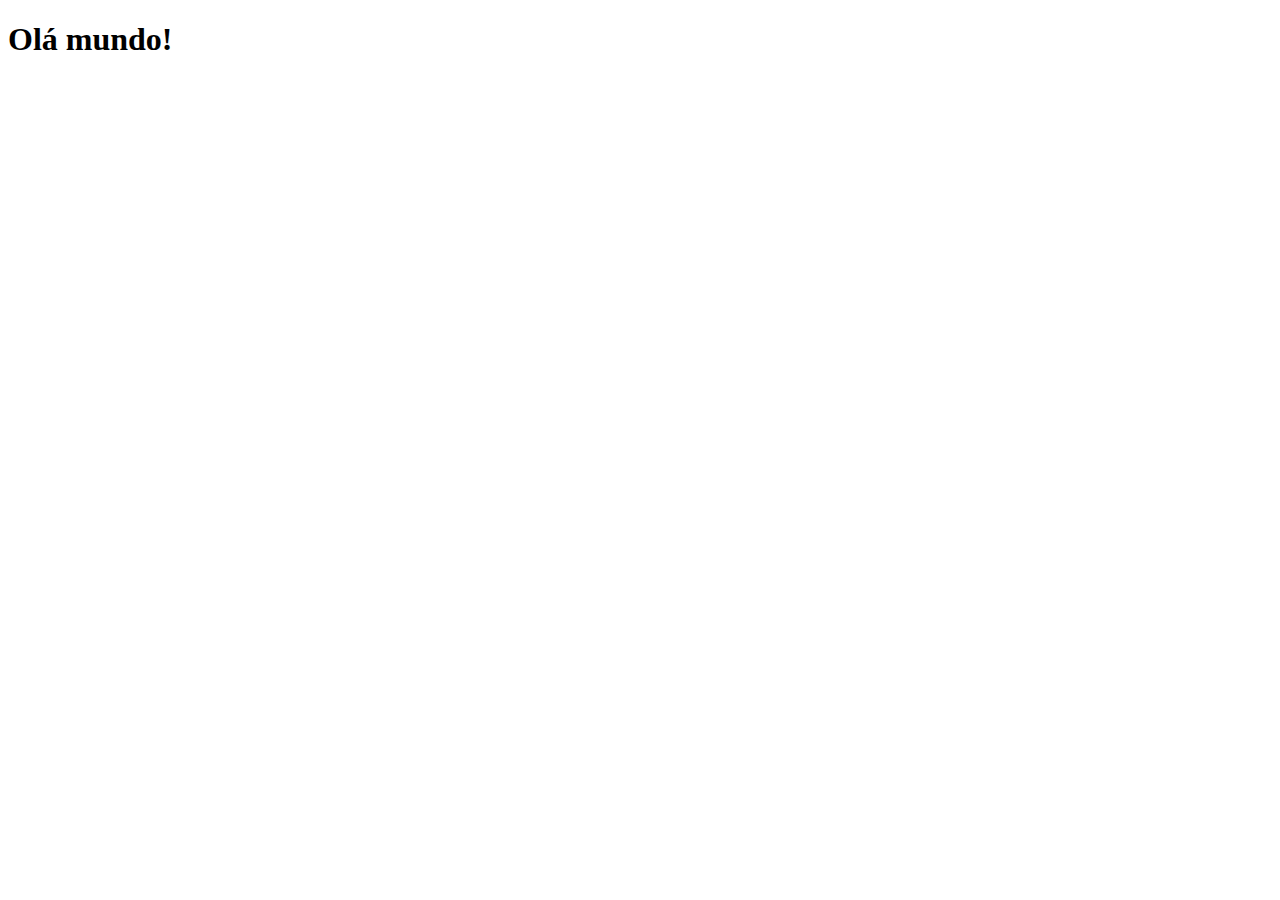
==== index.html @ a0e19514 "Index.html" ====
<!DOCTYPE html>
<html lang="pt-br">
<head>
    <meta charset="UTF-8">
    <meta name="viewport" content="width=device-width, initial-scale=1.0">
    <title>Projeto redes sociais</title>
    <link rel="shortcut icon" href="favicon.ico" type="image/x-icon">
</head>
<body>
    
    <h1>Olá mundo!</h1>
    
</body>
</html>
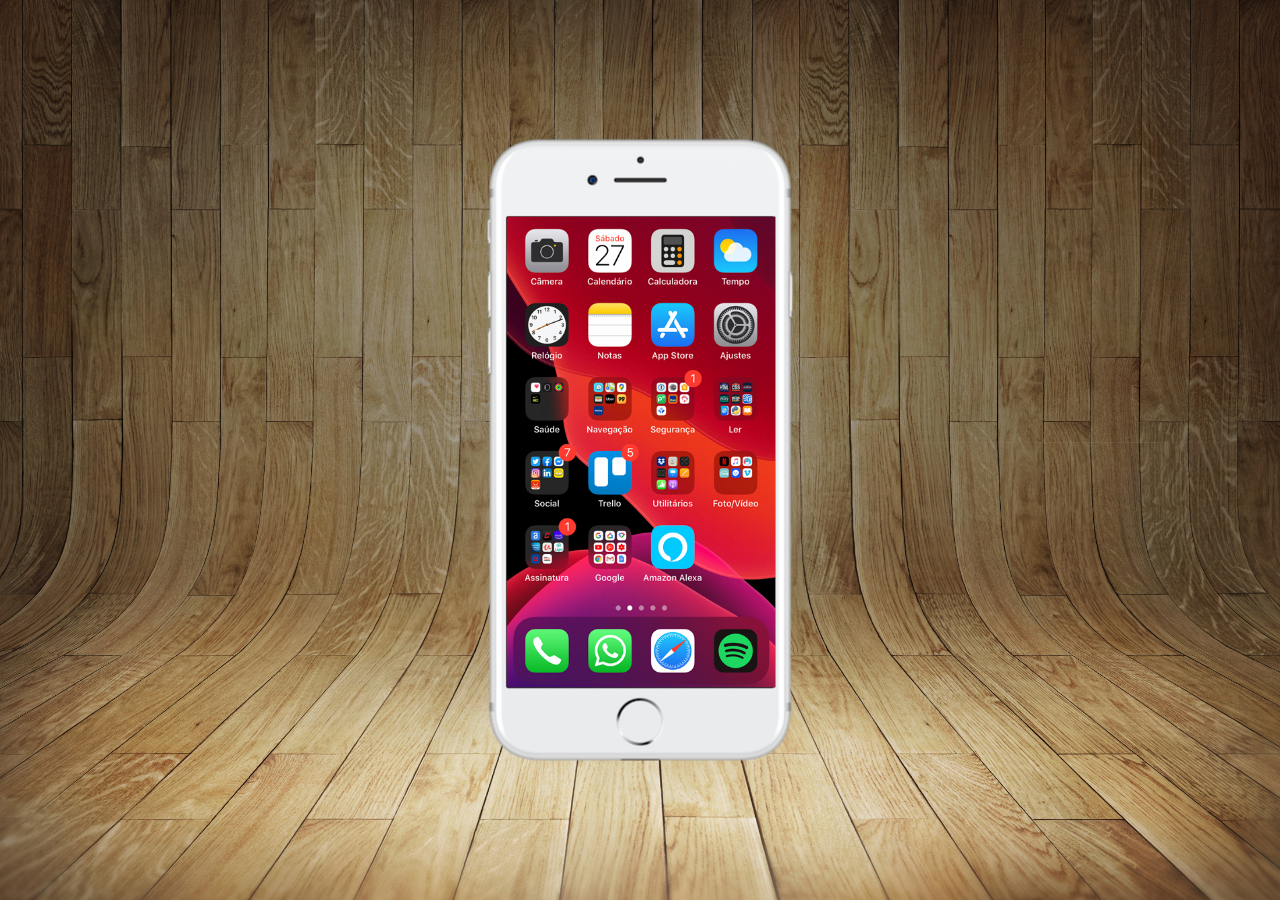
==== commit b10a3f90: "criei tela home" ====
--- a/index.html
+++ b/index.html
@@ -5,10 +5,18 @@
     <meta name="viewport" content="width=device-width, initial-scale=1.0">
     <title>Projeto redes sociais</title>
     <link rel="shortcut icon" href="favicon.ico" type="image/x-icon">
+    <link rel="stylesheet" href="estilos/style.css">
 </head>
 <body>
     
-    <h1>Olá mundo!</h1>
-    
+    <main>
+        <section id="telefone">
+            <iframe src="home.html" frameborder="0" name="tela" id="tela"></iframe>
+        </section>
+        <section id="redessocias">
+
+        </section>
+    </main>
+
 </body>
 </html>--- a/estilos/style.css
+++ b/estilos/style.css
@@ -0,0 +1,43 @@
+@charset "UTF-8";
+
+*{
+    margin: 0px;
+    padding: 0px;
+    font-family: Arial, Helvetica, sans-serif;
+}
+
+html, body{
+    height: 100vh;
+    width: 100vw;
+    background-color: black;
+}
+
+body{
+    background: url('../imagens/fundo-madeira.jpg') no-repeat top center;
+    background-size: cover;
+    background-attachment: fixed;
+}
+
+main{
+    height: 100vh;
+    position: relative;
+}
+
+section#telefone{
+    position: absolute;
+    top: 50%;
+    left: 50%;
+    transform: translate(-50%, -50%);
+    width: 311px;
+    height: 627px;
+    background: url('../imagens/frame-iphone.png') no-repeat;
+
+}
+
+iframe#tela{
+    position: relative;
+    top: 80px;
+    left: 22px;
+    width: 269px;
+    height: 471px;
+}
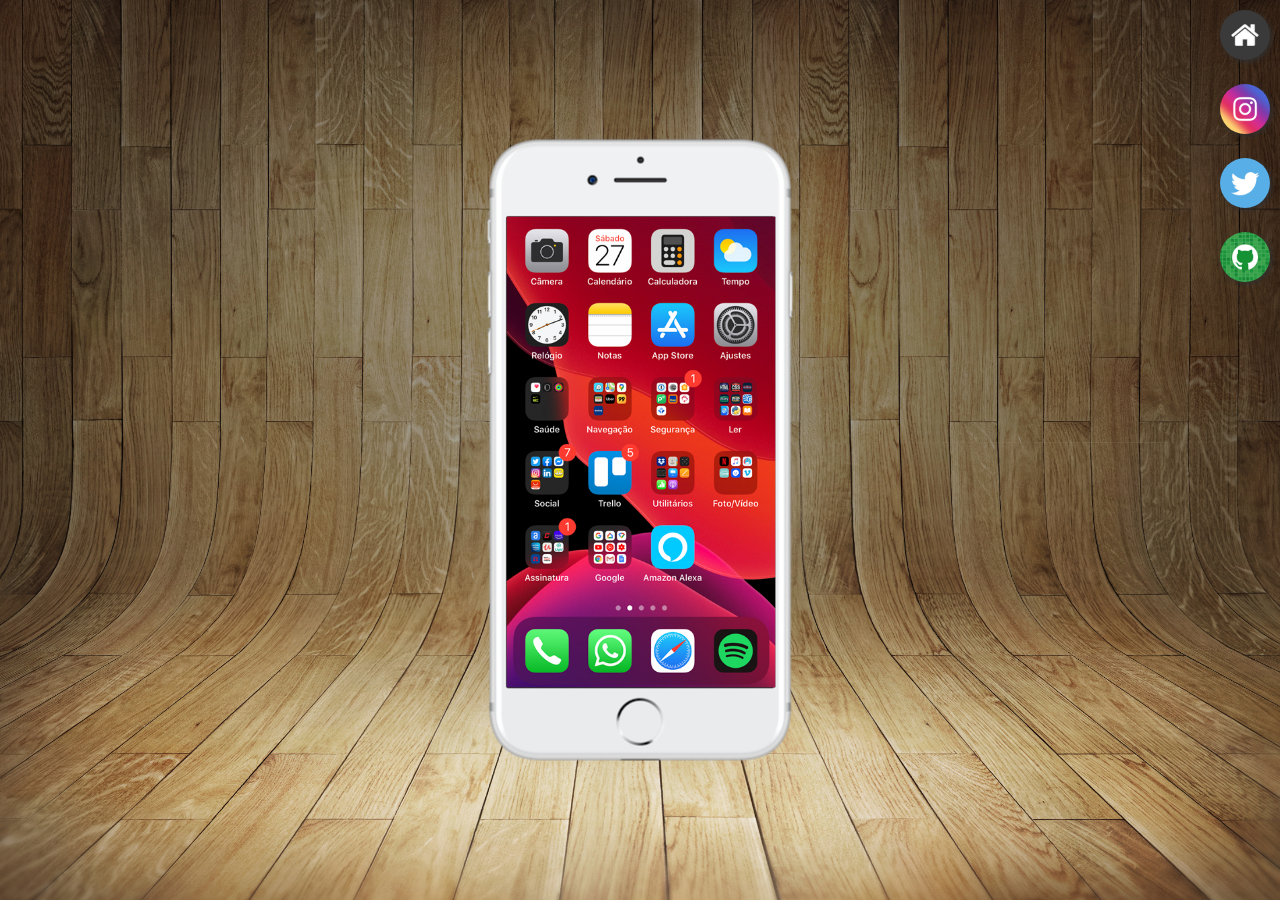
==== commit c7ed203e: "botões na lateral" ====
--- a/index.html
+++ b/index.html
@@ -13,7 +13,13 @@
         <section id="telefone">
             <iframe src="home.html" frameborder="0" name="tela" id="tela"></iframe>
         </section>
-        <section id="redessocias">
+        <section id="redessociais">
+
+            <a href="#" target="tela"><img src="imagens/logo-home.jpg" alt=""></a> <br>
+            <a href="#" target="tela"><img src="imagens/logo-instagram.jpg" alt=""></a> <br>
+            <a href="#" target="tela"><img src="imagens/logo-twitter.jpg" alt=""></a> <br>
+            <a href="#" target="tela"><img src="imagens/logo-github.jpg" alt=""></a> <br>
+
 
         </section>
     </main>
--- a/estilos/style.css
+++ b/estilos/style.css
@@ -41,3 +41,22 @@
     width: 269px;
     height: 471px;
 }
+
+section#redessociais img{
+    width: 50px;
+    margin: 10px;
+    border-radius: 50%;
+    box-shadow: 2px 2px 5px rgba(49, 48, 48, 0.94);
+    box-sizing: border-box;
+}
+
+section#redessociais{
+    text-align: right;
+}
+
+section#redessociais img:hover{
+    border: 2px solid rgba(255, 255, 255, 0.347);
+    transform: translate(-3px, -3px);
+    box-shadow: 5px 5px 10px black;
+    transition: transform 0.5s, border 0.5s;
+}